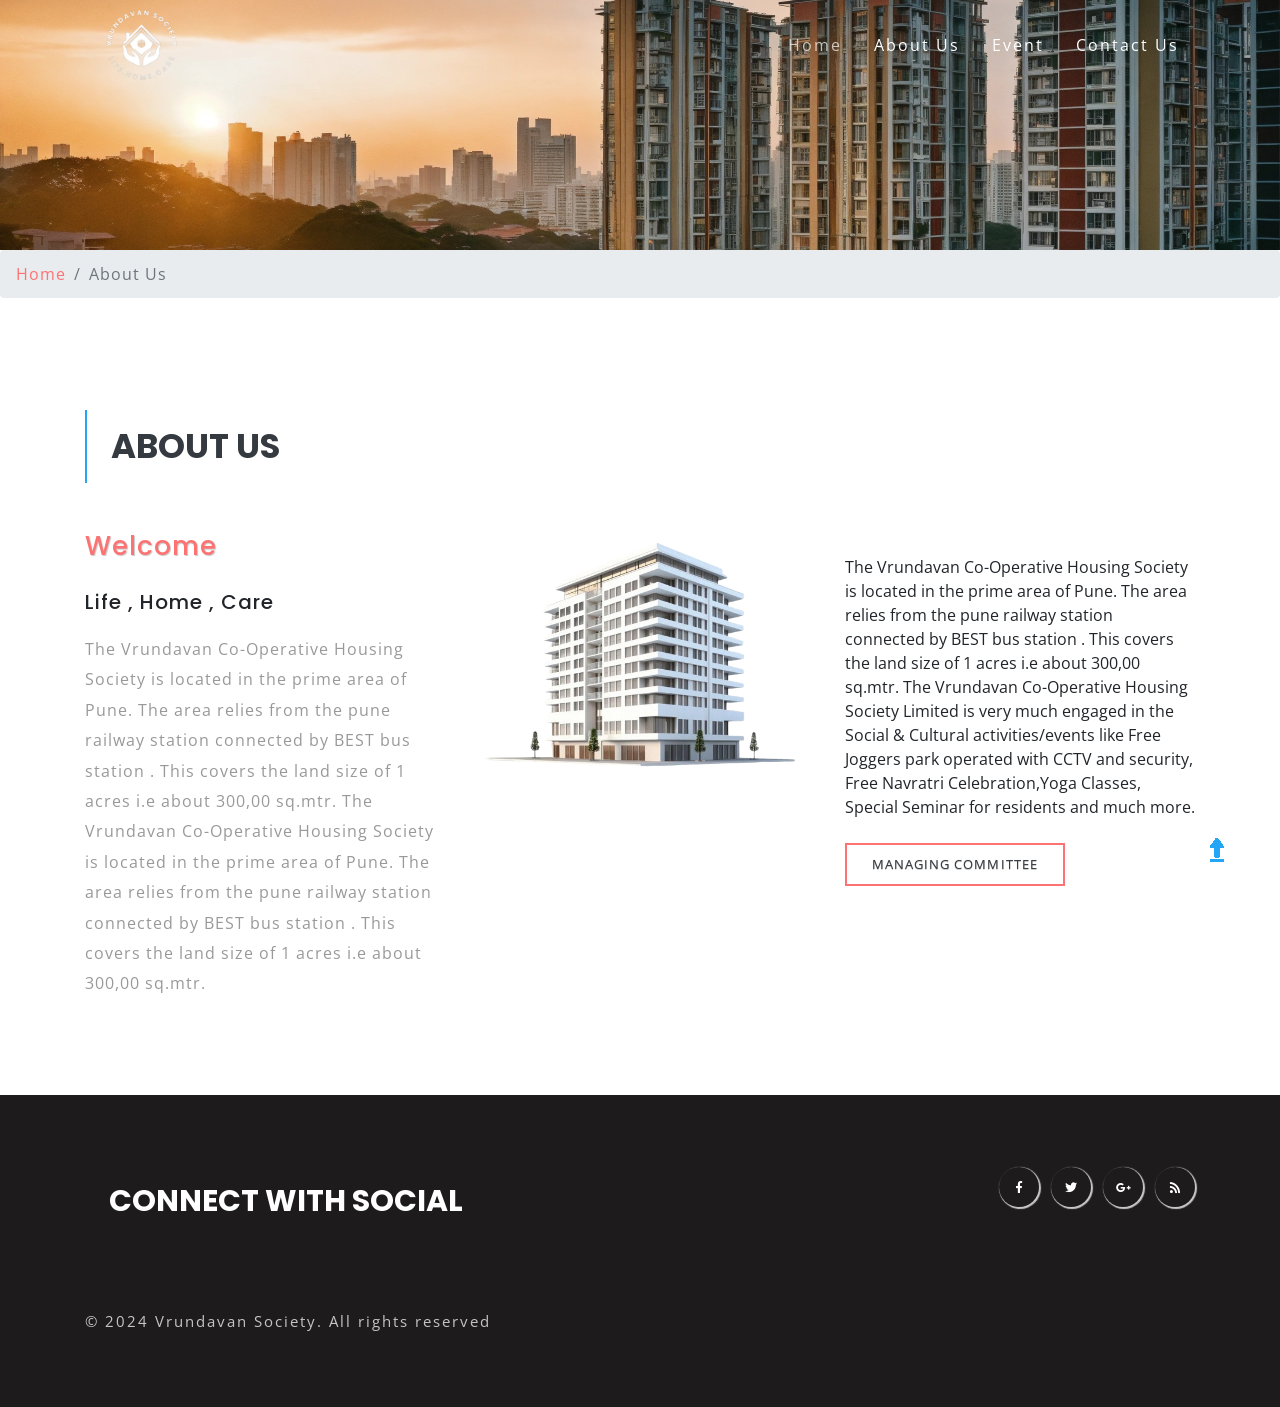
==== about.html @ 7ff6c99a "Upload Vrundavan Society website" ====
<!--
Author: W3layouts
Author URL: http://w3layouts.com
License: Creative Commons Attribution 3.0 Unported
License URL: http://creativecommons.org/licenses/by/3.0/
-->

<!DOCTYPE html>
<html lang="zxx">

<head>
	<title>Vrundavan Society Template | About Us :: W3layouts</title>
	<!-- Meta tag Keywords -->
	<meta name="viewport" content="width=device-width, initial-scale=1">
	<meta charset="UTF-8" />
	<meta name="keywords" content="Cleaning Services Responsive web template, Bootstrap Web Templates, Flat Web Templates, Android Compatible web template, Smartphone Compatible web template, free webdesigns for Nokia, Samsung, LG, SonyEricsson, Motorola web design" />
	<script>
		addEventListener("load", function () {
			setTimeout(hideURLbar, 0);
		}, false);

		function hideURLbar() {
			window.scrollTo(0, 1);
		}
	</script>
	<!-- //Meta tag Keywords -->

	<!-- Custom-Files -->
	<link rel="stylesheet" href="css/bootstrap.css">
	<!-- Bootstrap-Core-CSS -->
	<link rel="stylesheet" href="css/progresscircle.css">
	<!-- progress -->
	<link rel="stylesheet" href="css/style.css" type="text/css" media="all" />
	<!-- Style-CSS -->
	<link rel="stylesheet" href="css/fontawesome-all.css">
	<!-- Font-Awesome-Icons-CSS -->
	<!-- //Custom-Files -->

	<!-- Web-Fonts -->
	<link href="//fonts.googleapis.com/css?family=Open+Sans:300,300i,400,400i,600,600i,700,700i,800,800i&amp;subset=cyrillic,cyrillic-ext,greek,greek-ext,latin-ext,vietnamese"
	    rel="stylesheet">
	<link href="//fonts.googleapis.com/css?family=Poppins:100,100i,200,200i,300,300i,400,400i,500,500i,600,600i,700,700i,800,800i,900,900i&amp;subset=devanagari,latin-ext"
	    rel="stylesheet">
	<!-- //Web-Fonts -->

</head>

<body>
  <!-- header -->
  <header>
    <nav class="navbar navbar-expand-lg navbar-light py-0">
      <div class="container">
        <a class="navbar-brand" href="index.html">
          <img  style="height:90px; weight:110px" src="images/meeeee.png" alt="" class="img-fluid">
        </a>
        <button class="navbar-toggler ml-md-auto" type="button" data-toggle="collapse" data-target="#navbarSupportedContent"
            aria-controls="navbarSupportedContent" aria-expanded="false" aria-label="Toggle navigation">
          <span class="navbar-toggler-icon"></span>
        </button>

        <div class="collapse navbar-collapse" id="navbarSupportedContent">

          <ul class="navbar-nav ml-auto text-center">
            <li class="nav-item active">
              <a class="nav-link" href="index.html">Home
                
              </a>
            </li>
            <li class="nav-item">
              <a class="nav-link" href="about.html">About Us
              <span class="sr-only">(current)</span></a>
            </li>




            <li class="nav-item">
              <a class="nav-link" href="offers.html">Event</a>
            </li>
            <li class="nav-item">
              <a class="nav-link" href="contact.html">Contact Us</a>
            </li>


          </ul>
        </div>
      </div>
    </nav>
  </header>
  <!-- //header -->

	<!-- banner 2 -->
	<div class="banner2-w3ls">

	</div>
	<!-- //banner 2 -->
	<!-- page details -->
	<div class="breadcrumb-agile">
		<nav aria-label="breadcrumb">
			<ol class="breadcrumb">
				<li class="breadcrumb-item">
					<a href="index.html">Home</a>
				</li>
				<li class="breadcrumb-item active" aria-current="page">About Us</li>
			</ol>
		</nav>
	</div>
	<!-- //page details -->

  <!-- about -->
  <div class="about-w3ls-welcome py-5">
    <div class="container py-xl-5 py-lg-3">
      <h3 class="tittle mb-xl-5 mb-4 text-dark text-uppercase font-weight-bold pl-4 py-3">About Us</h3>
      <div class="row w3ls-welcome-grids">
        <div class="col-xl-4 w3l-welcome-left">
          <h4 class="mb-4 title-2-agiles">Welcome</h4>
          <h5>Life , Home , Care</h5>
          <p class="mt-3">The Vrundavan Co-Operative Housing Society is located in the prime area of Pune. The area relies from the pune
              railway station connected by BEST bus station . This covers the land size of 1 acres i.e about 300,00 sq.mtr.
            
            <span>The Vrundavan Co-Operative Housing Society is located in the prime area of Pune. The area relies from the pune
              railway station connected by BEST bus station . This covers the land size of 1 acres i.e about 300,00 sq.mtr.
             
            </span>
          </p>
        </div>
        <div class="col-xl-4 w3l-welcome-img my-xl-0 my-4 text-center">
          <img src="images/bulding.png" alt="" class="img-fluid">
        </div>
        <div class="col-xl-4 w3l-welcome-left">
          <h4 class="mb-4 title-2-agiles"></h4>
          <h5.</h5>
          <span>The Vrundavan Co-Operative Housing Society is located in the prime area of Pune. The area relies from the pune
              railway station connected by BEST bus station . This covers the land size of 1 acres i.e about 300,00 sq.mtr.
             The Vrundavan Co-Operative Housing Society Limited is very much engaged in the Social & Cultural activities/events like Free 
              Joggers park operated with CCTV and security, Free Navratri Celebration,Yoga Classes, Special Seminar for residents and much more.</span>
          </p>
          <div class="w3l-button">
            <a href="managing-committee.html" class="btn btn-sm animated-button victoria-two text-dark mt-4">Managing Committee</a>
          </div>
        </div>
      </div>
    </div>
  </div>
  <!-- //about -->

	

	

	

	<!-- footer -->
	<footer class="py-4">
		<div class="container py-xl-5 py-lg-3">
			<div class="row">
				<div class="col-md-8 footer-title">
						<h1 class="tittle text-white text-uppercase font-weight-bold pl-4 py-3">Connect with Social</h1>
				</div>
				<div class="col-md-4 logo-2 text-md-right text-center mt-md-0 mt-4">
					<!-- social icons -->
					<div class="social-icons text-md-right text-center">
						<ul class="list-unstyled">
							<li>
								<a href="#" class="fab fa-facebook-f icon-border facebook rounded-circle"> </a>
							</li>
							<li class="mx-2">
								<a href="#" class="fab fa-twitter icon-border twitter rounded-circle"> </a>
							</li>
							<li>
								<a href="#" class="fab fa-google-plus-g icon-border googleplus rounded-circle"> </a>
							</li>
							<li class="ml-2">
								<a href="#" class="fas fa-rss icon-border rss rounded-circle"> </a>
							</li>
						</ul>
					</div>
          <!-- //social icons -->
                </div>
              </div>
              <div class="row">


                <div class="col-md-8 copy">
                  <p class="mt-md-5 pt-md-4">&copy; 2024 Vrundavan Society. All rights reserved
                  </p>
                </div>
              </div>
            </div>
          </footer>
          <!-- //footer -->


	<!-- Js files -->
	<!-- JavaScript -->
	<script src="js/jquery-2.2.3.min.js"></script>
	<!-- Default-JavaScript-File -->

	<!-- progresscircle -->
	<script src="js/progresscircle.js"></script>
	<script>
		$('.circlechart').circlechart(); // Initialization
	</script>
	<!-- //progresscircle -->

	<!-- smooth scrolling -->
	<script src="js/SmoothScroll.min.js"></script>
	<!-- move-top -->
	<script src="js/move-top.js"></script>
	<!-- easing -->
	<script src="js/easing.js"></script>
	<!--  necessary snippets for few javascript files -->
	<script src="js/cleaning.js"></script>

	<script src="js/bootstrap.js"></script>
	<!-- Necessary-JavaScript-File-For-Bootstrap -->

	<!-- //Js files -->

</body>

</html>
---- css/progresscircle.css ----
.progress{
  width: 150px;
  height: 150px;
  line-height: 150px;
  background: none;
  margin: 0 auto;
  box-shadow: none;
  position: relative;
}
.progress:after{
  content: "";
  width: 100%;
  height: 100%;
  border-radius: 50%;
  border: 12px solid #fd7272;
  position: absolute;
  top: 0;
  left: 0;
}
.progress > span{
  width: 50%;
  height: 100%;
  overflow: hidden;
  position: absolute;
  top: 0;
  z-index: 1;
}
.progress .progress-left{
  left: 0;
}
.progress .progress-bar{
  width: 100%;
  height: 100%;
  background: none;
  border-width: 12px;
  border-style: solid;
  position: absolute;
  top: 0;
}
.progress .progress-left .progress-bar{
  left: 100%;
  border-top-right-radius: 80px;
  border-bottom-right-radius: 80px;
  border-left: 0;
  -webkit-transform-origin: center left;
  transform-origin: center left;
}
.progress .progress-right{
  right: 0;
}
.progress .progress-right .progress-bar{
  left: -100%;
  border-top-left-radius: 80px;
  border-bottom-left-radius: 80px;
  border-right: 0;
  -webkit-transform-origin: center right;
  transform-origin: center right;
  animation: loading-1 1.8s linear forwards;
}
.progress .progress-value{
  width: 90%;
  height: 90%;
  border-radius: 50%;
  background: #44484b;
  font-size: 24px;
  color: #fff;
  line-height: 135px;
  text-align: center;
  position: absolute;
  top: 5%;
  left: 5%;
}
.progress.blue .progress-bar{
  border-color: #049dff;
}
.progress.blue .progress-left .progress-bar{
  animation: loading-2 1.5s linear forwards 1.8s;
}
.progress.yellow .progress-bar{
  border-color: #ffac25;
}
.progress.yellow .progress-left .progress-bar{
  animation: loading-3 1s linear forwards 1.8s;
}
.progress.pink .progress-bar{
  border-color: #456acf;
}
.progress.pink .progress-left .progress-bar{
  animation: loading-4 0.4s linear forwards 1.8s;
}
.progress.green .progress-bar{
  border-color: #1abc9c;
}
.progress.green .progress-left .progress-bar{
  animation: loading-5 1.2s linear forwards 1.8s;
}
@keyframes loading-1{
  0%{
      -webkit-transform: rotate(0deg);
      transform: rotate(0deg);
  }
  100%{
      -webkit-transform: rotate(180deg);
      transform: rotate(180deg);
  }
}
@keyframes loading-2{
  0%{
      -webkit-transform: rotate(0deg);
      transform: rotate(0deg);
  }
  100%{
      -webkit-transform: rotate(144deg);
      transform: rotate(144deg);
  }
}
@keyframes loading-3{
  0%{
      -webkit-transform: rotate(0deg);
      transform: rotate(0deg);
  }
  100%{
      -webkit-transform: rotate(90deg);
      transform: rotate(90deg);
  }
}
@keyframes loading-4{
  0%{
      -webkit-transform: rotate(0deg);
      transform: rotate(0deg);
  }
  100%{
      -webkit-transform: rotate(36deg);
      transform: rotate(36deg);
  }
}
@keyframes loading-5{
  0%{
      -webkit-transform: rotate(0deg);
      transform: rotate(0deg);
  }
  100%{
      -webkit-transform: rotate(126deg);
      transform: rotate(126deg);
  }
}
@media only screen and (max-width: 990px){
  .progress{ margin-bottom: 20px; }
}
---- css/style.css ----
/*--
Author: W3layouts
Author URL: http://w3layouts.com
License: Creative Commons Attribution 3.0 Unported
License URL: http://creativecommons.org/licenses/by/3.0/
--*/
/* Reset Code */
body {
    padding: 0;
    margin: 0;
    background: #FFF;
    font-family: 'Open Sans', sans-serif;
}

body a {
    transition: 0.5s all;
    -webkit-transition: 0.5s all;
    -moz-transition: 0.5s all;
    -o-transition: 0.5s all;
    -ms-transition: 0.5s all;
    text-decoration: none;
}

body a:hover {
    text-decoration: none;
    transition: 0.5s all;
    -webkit-transition: 0.5s all;
    -moz-transition: 0.5s all;
    -o-transition: 0.5s all;
    -ms-transition: 0.5s all;
}

body a:focus,
a:hover {
    text-decoration: none;
}

input[type="button"],
input[type="submit"] {
    transition: 0.5s all;
    -webkit-transition: 0.5s all;
    -moz-transition: 0.5s all;
    -o-transition: 0.5s all;
    -ms-transition: 0.5s all;
}

input[type="button"]:hover,
input[type="submit"]:hover {
    transition: 0.5s all;
    -webkit-transition: 0.5s all;
    -moz-transition: 0.5s all;
    -o-transition: 0.5s all;
    -ms-transition: 0.5s all;
}

h1,
h2,
h3,
h4,
h5,
h6 {
    margin: 0;
    padding: 0;
    font-family: 'Poppins', sans-serif;
}

p {
    margin: 0;
    padding: 0;
    font-size: 16px;
    letter-spacing: 1px;
    line-height: 1.9;
    color: #999;
    font-family: 'Open Sans', sans-serif;
}

ul,
ol {
    margin: 0;
    padding: 0;
}

label {
    margin: 0;
}

a:focus,
a:hover {
    text-decoration: none;
    outline: none
}

/* //Reset Code */
/* bottom-to-top */
#toTop {
    display: none;
    text-decoration: none;
    position: fixed;
    bottom: 24px;
    right: 3%;
    overflow: hidden;
    z-index: 999;
    width: 32px;
    height: 38px;
    border: none;
    text-indent: 100%;
    background: url(../images/move-top.png) no-repeat 0px 0px;
}

#toTopHover {
    width: 32px;
    height: 32px;
    display: block;
    overflow: hidden;
    float: right;
    opacity: 0;
    -moz-opacity: 0;
    filter: alpha(opacity=0);
}

/* //bottom-to-top */
/* header */
header {
    position: absolute;
    z-index: 99;
    width: 100%;
}

/* logo */
a.navbar-brand i,
a.logo i {
    font-size: 35px;
    margin-right: 10px;
    color: #ed4f4f;
}

.navbar-light .navbar-brand,
a.logo {
    color: #fff;
    padding: 0;
    font-weight: 700;
    font-size: 35px;
}

/* //logo */
/* navigation */
.navbar-light .navbar-brand:hover,
.navbar-light .navbar-brand:focus {
    color: #fff;
}

.navbar-light .navbar-nav .nav-link {
    color: #fff;
    letter-spacing: 2px;
    font-size: 16px;
    padding: 0.5em 0;
}

.dropdown-item.active,
.dropdown-item:active {
    color: #dc3545;
    text-decoration: none;
    background-color: transparent;
}

.dropdown-item {
    font-size: 0.9em;
}

li.nav-item {
    margin: 0 1em;
}

li.login-list-w3ls.d-inline a {
    letter-spacing: 2px;
    font-size: 15px;
}

.navbar-light .navbar-nav .show>.nav-link,
.navbar-light .navbar-nav .active>.nav-link,
.navbar-light .navbar-nav .nav-link.show,
.navbar-light .navbar-nav .nav-link.active {
    color: #fff;
}

.navbar-light .navbar-nav .nav-link:hover,
.navbar-light .navbar-nav .nav-link:focus, li.nav-item.active {
    color: #fff;
    opacity: .7;
}

.dropdown-menu {
    left: -44px;
}

.dropdown-item.active,
.dropdown-item:active {
    color: #ed4f4f
}

/* //navigation */
/* //header */
/* banner */
.banner-w3-1,
.banner-w3-2,
.banner-w3-3 {
    min-height: 50vw;
}

.banner-w3-1 {
    background: url(../images/2ndimg.jpg)no-repeat center;
    -webkit-background-size: cover;
    -moz-background-size: cover;
  
    -o-background-size: cover;
    -ms-background-size: cover;
    background-size: cover;
}
.banner-w3-1:before{
  content: "";
  background-color: rgba(0, 0, 0, 0.5); /* Adjust the opacity by changing the last value (0.5) */
  position: absolute;
  top: 0;
  left: 0;
  width: 100%;
  height: 100%;
}

.banner-w3-2 {
    background: url(../images/1stimg.jpg)no-repeat center;
    -webkit-background-size: cover;
    -moz-background-size: cover;
    -o-background-size: cover;
    -ms-background-size: cover;
    background-size: cover;
}
.banner-w3-2:before{
  content: "";
  background-color: rgba(0, 0, 0, 0.5); /* Adjust the opacity by changing the last value (0.5) */
  position: absolute;
  top: 0;
  left: 0;
  width: 100%;
  height: 100%;
}

.banner-w3-3 {
    background: url(../images/3rdimg.jpg)no-repeat center;
    -webkit-background-size: cover;
    -moz-background-size: cover;
    -o-background-size: cover;
    -ms-background-size: cover;
    background-size: cover;
}
.banner-w3-3:before{
  content: "";
  background-color: rgba(0, 0, 0, 0.5); /* Adjust the opacity by changing the last value (0.5) */
  position: absolute;
  top: 0;
  left: 0;
  width: 100%;
  height: 100%;
}

.banner-text {
    padding-top: 20em;
}

p.movetxt {
    background: rgba(18, 17, 17, 0.56);
    padding: 10px;
    max-width: 840px;
    font-size: 15px;
    letter-spacing: 2px;
    margin: 0 auto;
}

/* text Slider */
#slider {
    box-shadow: none;
    -moz-box-shadow: none;
    -webkit-box-shadow: none;
    margin: 0 auto;
}

.rslides_tabs {
    list-style: none;
    padding: 0;
    background: rgba(0, 0, 0, .25);
    box-shadow: 0 0 1px rgba(255, 255, 255, .3), inset 0 0 5px rgba(0, 0, 0, 1.0);
    -moz-box-shadow: 0 0 1px rgba(255, 255, 255, .3), inset 0 0 5px rgba(0, 0, 0, 1.0);
    -webkit-box-shadow: 0 0 1px rgba(255, 255, 255, .3), inset 0 0 5px rgba(0, 0, 0, 1.0);
    font-size: 18px;
    list-style: none;
    margin: 0 auto 50px;
    max-width: 540px;
    padding: 10px 0;
    text-align: center;
    width: 100%;
}

.rslides_tabs li {
    display: inline;
    float: none;
    margin-right: 1px;
}

.rslides_tabs a {
    width: auto;
    line-height: 20px;
    padding: 9px 20px;
    height: auto;
    background: transparent;
    display: inline;
}

.rslides_tabs li:first-child {
    margin-left: 0;
}

.rslides_tabs .rslides_here a {
    background: rgba(255, 255, 255, .1);
    color: #fff;
    font-weight: bold;
}

.events {
    list-style: none;
}

.callbacks_container {
    position: relative;
}

.callbacks li {
    position: absolute;
    width: 100%;
    left: 0;
    top: 0;
}

.callbacks_tabs li {
    display: block;
    margin: 0.5em 0;
}

.callbacks_tabs a {
    height: 12px;
    width: 12px;
    display: inline-block;
    background: #fff;
    -webkit-border-radius: 50%;
    border-radius: 50%;
    -moz-border-radius: 50%;
    -ms-border-radius: 50%;
    -o-border-radius: 50%;
    position: relative;
    font-size: 0;
}

.callbacks_tabs a:after {
    content: "";
    position: absolute;
    width: 22px;
    height: 22px;
    border: 1px solid white;
    -webkit-border-radius: 50%;
    border-radius: 50%;
    -moz-border-radius: 50%;
    -ms-border-radius: 50%;
    -o-border-radius: 50%;
    top: -5px;
    left: -5px;
    -webkit-transform: scale(0);
    -moz-transform: scale(0);
    -o-transform: scale(0);
    transform: scale(0);
    -ms-transform: scale(0);
    -webkit-transition: .5s all;
    -moz-transition: .5s all;
    transition: .5s all;
}

.callbacks_here a:after {
    border-color: #fff;
    -webkit-transform: scale(1);
    -moz-transform: scale(1);
    -o-transform: scale(1);
    transform: scale(1);
    -ms-transform: scale(1);
}

#slider-pager a {
    display: inline-block;
}

#slider-pager span {
    float: left;
}

#slider-pager span {
    width: 100px;
    height: 15px;
    background: #fff;
    display: inline-block;
    border-radius: 30em;
    opacity: 0.6;
}

#slider-pager .rslides_here a {
    background: #FFF;
    border-radius: 30em;
    opacity: 1;
}

#slider-pager a {
    padding: 0;
}

#slider-pager li {
    display: inline-block;
}

.rslides {
    position: relative;
    list-style: none;
    overflow: hidden;
    padding: 0;
    margin: 0;
    width: 100%;
}

.rslides li {
    -webkit-backface-visibility: hidden;
    position: absolute;
    display: none;
    left: 0%;
    top: 0;
    width: 100%;
}

.rslides li {
    position: relative;
    display: block;
    float: none;
}

.rslides img {
    height: auto;
    border: 0;
}

.callbacks_tabs li {
    display: inline-block;
}

.callbacks li {
    position: absolute;
    width: 100%;
    left: 0;
    top: 0;
}

.callbacks_tabs li {
    display: inline-block;
    margin: 0 0.5em;
}

.callbacks_tabs a {
    height: 12px;
    width: 12px;
    display: inline-block;
    background: #fff;
    -webkit-border-radius: 50%;
    border-radius: 50%;
    -moz-border-radius: 50%;
    -ms-border-radius: 50%;
    -o-border-radius: 50%;
    position: relative;
    font-size: 0;
}

.callbacks_tabs a:after {
    content: "";
    position: absolute;
    width: 22px;
    height: 22px;
    border: 2px solid white;
    -webkit-border-radius: 50%;
    border-radius: 50%;
    -moz-border-radius: 50%;
    -ms-border-radius: 50%;
    -o-border-radius: 50%;
    top: -5px;
    left: -5px;
    -webkit-transform: scale(0);
    -moz-transform: scale(0);
    -o-transform: scale(0);
    transform: scale(0);
    -ms-transform: scale(0);
    -webkit-transition: .5s all;
    -moz-transition: .5s all;
    transition: .5s all;
}

.callbacks_here a:after {
    border-color: #fff;
    -webkit-transform: scale(1);
    -moz-transform: scale(1);
    -o-transform: scale(1);
    transform: scale(1);
    -ms-transform: scale(1);
}

.callbacks_tabs {
    list-style: none;
    position: absolute;
    left: 46.5%;
    bottom: 6%;
    z-index: 2;
    border-radius: 5px;
}

.banner-text h3 {
    font-size: 54px;
    position: relative;
}

.banner-text h3:before {
    content: "";
    position: absolute;
    top: -9%;
    background: #ed4f4f;
    width: 16%;
    height: 3px;
    left: 42%;
}

.banner-text h3 span {
    font-weight: 900;
}

p.movetxt span {
    color: #ed4f4f;
}

/* //text slider */
/* banner bottom */
h3.tittle, h2.tittle {
    font-size: 34px;
    border-left: 2px solid #22a6f5;
}

h3.tittle, h2.tittle span {
    display: block;
}

.circlechart {
    float: left;
    margin: 1em 2.4em;
}

.progress-w3ls {
    background: #04051a;
}

p.progress-texts {
    font-size: 18px;
}

/* //banner bottom */
/* middle section */
.middle-w3ls {
    background: url([data-uri])no-repeat bottom;
    -webkit-background-size: cover;
    -moz-background-size: cover;
    -o-background-size: cover;
    -ms-background-size: cover;
    background-size: cover;
}


p.white-forming {
    color: #eee;
}

h6.sec-text {
    font-size: 19px;
    letter-spacing: 1px;
}

h6.sec-text {
    font-size: 19px;
    letter-spacing: 1px;
    border-bottom: 2px solid #fd7272 !important;
    max-width: 156px;
}

/* Global Button Styles */
/* button */
a.animated-button:link,
a.animated-button:visited {
    position: relative;
    padding: 10px 25px;
    color: #fff;
    font-size: 13px;
    text-align: center;
    text-decoration: none;
    text-transform: uppercase;
    overflow: hidden;
    letter-spacing: .08em;
    border-radius: 0;
    z-index: 9;
    text-shadow: 0 0 1px rgba(0, 0, 0, 0.2), 0 1px 0 rgba(0, 0, 0, 0.2);
    -webkit-transition: all 1s ease;
    -moz-transition: all 1s ease;
    -o-transition: all 1s ease;
    transition: all 1s ease;
}

a.animated-button:link:after,
a.animated-button:visited:after {
    content: "";
    position: absolute;
    height: 0%;
    left: 50%;
    top: 50%;
    width: 150%;
    z-index: -1;
    -webkit-transition: all 0.75s ease 0s;
    -moz-transition: all 0.75s ease 0s;
    -o-transition: all 0.75s ease 0s;
    transition: all 0.75s ease 0s;
}

a.animated-button:link:hover,
a.animated-button:visited:hover {
    color: #FFF !important;
    text-shadow: none;
}

a.animated-button:link:hover:after,
a.animated-button:visited:hover:after {
    height: 450%;
}

/* Victoria Buttons */
a.animated-button.victoria-two {
    border: 2px solid #fd7272;
}

a.animated-button.victoria-two:after {
    background: #fd7272;
    -moz-transform: translateX(-50%) translateY(-50%) rotate(25deg);
    -ms-transform: translateX(-50%) translateY(-50%) rotate(25deg);
    -webkit-transform: translateX(-50%) translateY(-50%) rotate(25deg);
    transform: translateX(-50%) translateY(-50%) rotate(25deg);
}

/* //button */
/* //middle section */
/* services */
.icons-w3ls {
    background: #16293e;
}

.icons-w3ls i {
    font-size: 42px;
}

.icons-w3ls h5 {
    letter-spacing: 2px;
}

.icons-w3ls.mid-sec-agile {
    background: #22a6f5;
}

.icons-w3ls.mid-sec-agile h5 {
    font-size: 31px;
    font-weight: 900;
}

i.fas.fa-align-center.pt-4 {
    font-size: 45px;
}

/* //services */
/* posts */
.post-w3ls-bottom ul.list-unstyled li {
    display: inline-block;
}

.price-top {
    position: relative;
}

.price-top h3 {
    font-size: 26px;
    color: #fff;
    position: absolute;
    background: #4575bd;
    padding: 10px 25px;
    bottom: -35px;
    left: 40%;
    letter-spacing: 1px;
    text-align: center;
    font-weight: 600;
}

.price-top h3 span {
    display: block;
    font-weight: 100;
    font-size: 16px;
}

.post-w3ls-bottom {
    background: #fff;
}

.post-w3ls-bottom h4 {
    font-size: 23px;
    line-height: 1.4;
    letter-spacing: 1px;
}

.post-w3ls-bottom i {
    color: #fd7272;
}

.post-w3ls-bottom a {
    color: #999;
    letter-spacing: 1px;
    font-size: 15px;
}

.post-w3ls-bottom a:Hover {
    color: #000;
}

/* //posts */
/* mobile section */
.phone {
    position: relative;
    margin-top: 15px;
}

.phone .iphone5-screen {
    left: 8.2%;
    position: absolute;
    right: 8.2%;
    top: 14.5%;
}

.feature {
    background: url(../images/bg.jpg)no-repeat bottom;
    -webkit-background-size: cover;
    -moz-background-size: cover;
    -o-background-size: cover;
    -ms-background-size: cover;
    background-size: cover;
}

h3.text-mobile-w3 {
    font-size: 36px;
    letter-spacing: 1px;
}

li.list-agiles {
    font-size: 18px;
    letter-spacing: 1px;
}

.carousel-item.item-1 {
    background: url(../images/m1.jpg)no-repeat top;
    -webkit-background-size: cover;
    -moz-background-size: cover;
    -o-background-size: cover;
    -ms-background-size: cover;
    background-size: cover;
}

.carousel-item.item-2 {
    background: url(../images/m2.jpg)no-repeat top;
    -webkit-background-size: cover;
    -moz-background-size: cover;
    -o-background-size: cover;
    -ms-background-size: cover;
    background-size: cover;
}

.carousel-item.item-3 {
    background: url(../images/m3.jpg)no-repeat top;
    -webkit-background-size: cover;
    -moz-background-size: cover;
    -o-background-size: cover;
    -ms-background-size: cover;
    background-size: cover;
}

.carousel-item.item-4 {
    background: url(../images/m4.jpg)no-repeat top;
    -webkit-background-size: cover;
    -moz-background-size: cover;
    -o-background-size: cover;
    -ms-background-size: cover;
    background-size: cover;
}

.carousel-item {
    min-height: 348px;
}

/* //mobile section */
/* footer */
footer {
    background: #1d1b1b;
}

.copy p {
    color: #c5c5c5;
    letter-spacing: 2px;
    font-size: 15px;
}

.copy p a {
    color: #fd7272;
}

/*-- social-icons --*/
.social-icons ul li {
    display: inline-block;
}

.social-icons ul li a {
    font-size: 12px;
    color: #fff;
    line-height: 3.5;
    text-align: center;
    vertical-align: top;
    overflow: hidden;
    width: 40px;
    height: 40px;
    box-shadow: 1px 1px 1px 1px rgba(255, 255, 255, 0.76);
}

.icon-border {
    position: relative;
}

.icon-border::before,
.icon-border::after {
    display: block;
    position: absolute;
    top: 0;
    left: 0;
    width: 100%;
    height: 100%;
    content: "";
}

.icon-border::before {
    z-index: 1;
    -webkit-transition: box-shadow 0.3s;
    -moz-transition: box-shadow 0.3s;
    -o-transition: box-shadow 0.3s;
    -ms-transition: box-shadow 0.3s;
    transition: box-shadow 0.3s;
}

/* facebook */
.icon-border.facebook:hover::before {
    -webkit-box-shadow: inset 0 0 0 48px #3b5998;
    -moz-box-shadow: inset 0 0 0 48px #3b5998;
    -o-box-shadow: inset 0 0 0 48px #3b5998;
    -ms-box-shadow: inset 0 0 0 48px #3b5998;
    box-shadow: inset 0 0 0 48px #3b5998;
}

/* twitter */
.icon-border.twitter:hover::before {
    -webkit-box-shadow: inset 0 0 0 48px #4099ff;
    -moz-box-shadow: inset 0 0 0 48px #4099ff;
    -o-box-shadow: inset 0 0 0 48px #4099ff;
    -ms-box-shadow: inset 0 0 0 48px #4099ff;
    box-shadow: inset 0 0 0 48px #4099ff;
}

/* google plus */
.icon-border.googleplus:hover::before {
    -webkit-box-shadow: inset 0 0 0 48px #d34836;
    -moz-box-shadow: inset 0 0 0 48px #d34836;
    -o-box-shadow: inset 0 0 0 48px #d34836;
    -ms-box-shadow: inset 0 0 0 48px #d34836;
    box-shadow: inset 0 0 0 48px #d34836;
}

/* rss */
.icon-border.rss:hover::before {
    -webkit-box-shadow: inset 0 0 0 48px #ee802f;
    -moz-box-shadow: inset 0 0 0 48px #ee802f;
    -o-box-shadow: inset 0 0 0 48px #ee802f;
    -ms-box-shadow: inset 0 0 0 48px #ee802f;
    box-shadow: inset 0 0 0 48px #ee802f;
}

/*-- //social-icons --*/
.footer-title h1.tittle {
    font-size: 30px;
}

/* //footer */
/* Inner pages */
.banner2-w3ls {
    background: url(../images/1stimg.jpg) no-repeat center;
    background-size: cover;
    -webkit-background-size: cover;
    -o-background-size: cover;
    -ms-background-size: cover;
    -moz-background-size: cover;
    min-height: 300px;
}

/* page details */
.breadcrumb li a {
    color: #fd7272;
}

.breadcrumb li {
    letter-spacing: 1px;
    color: #000;
}

/* //page details */
/* contact page */
h4.title-2-agiles {
    font-size: 26px;
    color: #fd7272;
    letter-spacing: 1px;
    text-shadow: 1px 1px 1px rgba(0, 0, 0, 0.22);
}

.w3l_contact_form input[type="text"],
.w3l_contact_form input[type="email"],
.w3l_contact_form textarea {
    padding: 12px;
    font-size: 15px;
    letter-spacing: 1px;
}

.w3l_contact_form textarea {
    min-height: 13em;
    resize: none;
}

.w3l_contact_form input[type="submit"] {
    outline: none;
    padding: 12px 0;
    font-size: 16px;
    letter-spacing: 1px;
    border-radius: 4px;
    margin-top: 1em;
    color: #fff;
    background: #22a6f5;
    border: none;
    width: 100%;
    cursor: pointer;
    transition: 0.5s all;
    -webkit-transition: 0.5s all;
    -moz-transition: 0.5s all;
    -o-transition: 0.5s all;
    -ms-transition: 0.5s all;
}

.w3l_contact_form input[type="submit"]:hover {
    opacity: .8;
    transition: 0.5s all;
    -webkit-transition: 0.5s all;
    -moz-transition: 0.5s all;
    -o-transition: 0.5s all;
    -ms-transition: 0.5s all;
}

ul.contact_info li,
ul.contact_info li a {
    color: #999;
    font-size: 16px;
    letter-spacing: 1px;
}

ul.contact_info li a:hover {
    color: #5eca9f;
}

ul.contact_info li i {
    font-size: 18px;
    color: #000;
}

.w3ls_map iframe {
    width: 100%;
    min-height: 360px;
}

/* //contact page */
/* about page */
/* about section */
h4.title-2-agiles span {
    color: #22a6f5;
}

.w3l-welcome-left h5 {
    font-size: 20px;
    letter-spacing: 1px;
    line-height: 1.6;
}

/* //about section */
/* team */
.team-grids .team-img {
    overflow: hidden;
    position: relative;
    display: block;
}

.captn h4 {
    color: #fff;
    font-size: 26px;
    font-weight: 600;
}

.captn p {
    font-size: .9em;
    margin-top: 1em;
    color: #fff;
    line-height: 1.8em;
}

.team-grids .captn {
    display: inline-block;
    height: 100%;
    width: 100%;
    position: absolute;
    top: -100%;
    right: 0;
    background-color: rgba(0, 0, 0, 0.6);
    text-align: center;
    -o-transition: all 0.5s ease;
    -moz-transition: all 0.5s ease;
    -ms-transition: all 0.5s ease;
    -webkit-transition: all 0.5s ease;
    transition: all 0.5s ease;
}

.captn-top {
    padding: 5em 2em;
}

.team-img:hover .captn {
    width: 100%;
    top: 0%;
}

img.img-responsive {
    width: 100%;
}

.team .wthree-social-grids {
    background: #22a6f5;
    padding: 1em;
    -webkit-transform: scale(0);
    -moz-transform: scale(0);
    -o-transform: scale(0);
    -ms-transform: scale(0);
    transform: scale(0);
    -webkit-transition: 1s all;
    -moz-transition: 1s all;
    transition: 1s all;
}

.team-img:hover .wthree-social-grids {
    -webkit-transform: scale(1);
    -moz-transform: scale(1);
    -o-transform: scale(1);
    -ms-transform: scale(1);
    transform: scale(1);
}

.wthree-social-grids ul {
    padding: 0;
    margin: 0;
}

.wthree-social-grids ul li {
    display: inline-block;
}

.wthree-social-grids ul li a {
    color: #333;
    text-align: center;
}

.wthree-social-grids ul li a i,
.wthree-social-grids ul li a i,
.wthree-social-grids ul li a i {
    height: 30px;
    width: 30px;
    line-height: 28px;
    border: solid 1px #FFF;
    color: #FFF;
    transition: 0.5s all;
    -webkit-transition: 0.5s all;
    -moz-transition: 0.5s all;
    -o-transition: 0.5s all;
    -ms-transition: 0.5s all;
}

.wthree-social-grids ul li a i.fa-facebook-f:hover {
    background: #3b5998;
}

.wthree-social-grids ul li a i.fa-twitter:hover {
    background: #55acee;
}

.wthree-social-grids ul li a i.fa-rss:hover {
    background: #f26522;
}

/* //team */
/* //about page */
/* gallery page */
.agile_gallery_grids {
    padding: 0 2em;
}

.demo>li {
    list-style-type: none;
    margin: 2px;
    display: inline-block;
}

.demo>li img {
    width: 270px;
    cursor: pointer;
}

/*jquery.picEyes*/
.picshade {
    position: fixed;
    left: 0;
    top: 0;
    width: 100%;
    height: 100% !important;
    background-color: #000;
    opacity: 0.91;
    filter: alpha(opacity=91);
    z-index: 99;
    display: none;
}

.pictures_eyes_close {
    position: fixed;
    top: 30px;
    right: 30px;
    display: inline-block;
    width: 30px;
    height: 30px;
    background: url(../images/close.png) no-repeat;
    z-index: 100;
    display: none;
}

.pictures_eyes {
    position: fixed;
    width: 100%;
    left: 0;
    top: 0;
    z-index: 199;
    display: none;
}

.pictures_eyes_in {
    position: relative;
    text-align: center;
}

.pictures_eyes_in img {
    max-height: 500px;
    max-width: 700px;
}

.pictures_eyes_in .prev,
.pictures_eyes_in .next {
    position: absolute;
    top: 50%;
    width: 51px;
    height: 51px;
    cursor: pointer;
}

.pictures_eyes_in .prev {
    left: 35px;
    background: url(../images/left1.png) no-repeat;
}

.pictures_eyes_in .next {
    right: 35px;
    background: url(../images/right1.png) no-repeat;
}

.pictures_eyes_indicators {
    position: fixed;
    left: 0;
    bottom: 15px;
    width: 100%;
    text-align: center;
    z-index: 299;
}

.pictures_eyes_indicators a {
    display: inline-block;
    width: 50px;
    height: 50px;
    margin: 6px 3px 0 3px;
    border: 1px solid #ddd;
    border-radius: 10px;
    box-shadow: 0 0 2px #000;
    filter: alpha(opacity=50);
    opacity: 0.5;
    overflow: hidden;
}

.pictures_eyes_indicators img {
    height: 50px;
}

.pictures_eyes_indicators .current {
    filter: alpha(opacity=100);
    opacity: 1;
}

.gallery-grid1 {
    position: relative;
    overflow: hidden;
    cursor: pointer;
}

.gallery-grid1 .p-mask,
.row .product .vm-product-media-container .p-mask {
    opacity: 0;
    visibility: hidden;
    background: rgba(25, 24, 24, 0.8);
    bottom: 0%;
    position: absolute;
    padding: 1em 1em;
    width: 100%;
    -webkit-transform: translate3d(0px, 100%, 0px);
    -moz-transform: translate3d(0px, 100%, 0px);
    -ms-transform: translate3d(0px, 100%, 0px);
    -o-transform: translate3d(0px, 100%, 0px);
    transform: translate3d(0px, 100%, 0px);
    -webkit-transition: all .5s ease 0s;
    -moz-transition: all .5s ease 0s;
    transition: all .5s ease 0s;
    text-align: center;
    border-bottom: 5px solid #fd7272;
}

.gallery-grid1 .p-mask .p-desc {
    color: #a3a3a3;
    position: relative;
    display: block;
    margin-bottom: 10px;
    padding-bottom: 10px;
    font-size: 1em;
}

.gallery-grid1:hover .p-mask,
.row .product:hover .p-mask {
    opacity: 1;
    visibility: visible;
    -webkit-transform: translate3d(0px, 0px, 0px);
    -moz-transform: translate3d(0px, 0px, 0px);
    -ms-transform: translate3d(0px, 0px, 0px);
    -o-transform: translate3d(0px, 0px, 0px);
    transform: translate3d(0px, 0px, 0px);
}

.p-mask h4 {
    color: #fff;
    font-size: 1.2em;
    text-decoration: none;
    line-height: 1.8em;
    font-weight: 600;
    letter-spacing: 1px;
}

.p-mask p {
    color: #f5f5f5;
    font-size: 13px;
}

.pictures_eyes_in {
    position: relative;
    text-align: center;
}

.pictures_eyes_in img {
    width: 100%;
}

/* //gallery page */
/* responsive */
@media(max-width: 1280px) {
    .banner-text h3 {
        font-size: 48px;
    }

    p.movetxt {
        max-width: 760px;
        font-size: 14px;
    }

    .banner-text {
        padding-top: 19em;
    }

    .banner2-w3ls {
        min-height: 250px;
    }
}

@media(max-width: 1080px) {

    .banner-w3-1,
    .banner-w3-2,
    .banner-w3-3 {
        min-height: 54vw;
    }

    .banner-text h3 {
        font-size: 44px;
    }

    p.movetxt {
        max-width: 714px;
        font-size: 13px;
    }

    .banner-text {
        padding-top: 17em;
    }

    h3.tittle, h2.tittle {
        font-size: 30px;
    }

    p {
        font-size: 15px;
    }

    .icons-w3ls.mid-sec-agile h5 {
        font-size: 24px;
        margin-bottom: 9px;
    }

    .w3l-welcome-img img {
        width: 40%;
    }

    .captn h4 {
        font-size: 21px;
    }

    .captn p {
        font-size: .8em;
    }

    .captn-top {
        padding: 3.5em 2em;
    }

    .carousel-item {
        min-height: 397px;
    }
}

@media(max-width: 1024px) {
    .banner-text h3 {
        font-size: 40px;
    }

    p.movetxt {
        max-width: 640px;
        letter-spacing: 1px;
    }

    .banner-text {
        padding-top: 16em;
    }
}

@media(max-width: 991px) {
    button.navbar-toggler {
        background: #fff;
    }

    ul.navbar-nav {
        background: rgba(0, 0, 0, 0.85);
        padding: 1.5em 0;
    }

    a.navbar-brand img {
        width: 90%;
    }

    .banner-text h3 {
        font-size: 36px;
    }

    p.progress-texts {
        font-size: 14px;
    }

    .progress {
        width: 130px;
        height: 130px;
    }

    .progress .progress-value {
        font-size: 20px;
        line-height: 124px;
    }

    .icons-w3ls.mid-sec-agile h5 {
        font-size: 18px;
        margin-bottom: 12px;
    }

    .icons-w3ls h5 {
        letter-spacing: 1px;
        font-size: 17px;
    }

    p {
        font-size: 14px;
    }

    img.img-fluid.phone-img-w3ls {
        width: 40%;
    }

    h3.text-mobile-w3 {
        font-size: 32px;
    }

    li.list-agiles {
        font-size: 17px;
    }

    .post-w3ls-bottom h4 {
        font-size: 20px;
    }

    .copy p {
        font-size: 14px;
        text-align: center;
    }

    .banner-text {
        padding-top: 15em;
    }

    .captn-top {
        padding: 7.5em 2em;
    }

    .captn h4 {
        font-size: 26px;
    }

    .w3l-welcome-img img {
        width: 50%;
    }

    .demo>li img {
        width: 223px;
    }

    .w3ls_map iframe {
        min-height: 300px;
    }

    .carousel-item {
        min-height: 377px;
        background-size: contain;
        width: 41%;
        margin: 0 auto;
    }
}

@media(max-width: 900px) {
    .banner-text {
        padding-top: 13.5em;
    }

    .footer-title h1.tittle {
        font-size: 27px;
    }
}

@media(max-width: 800px) {
    a.navbar-brand img {
        width: 80%;
    }

    button.navbar-toggler {
        padding: 3px 8px;
    }

    .banner-text {
        padding-top: 12.5em;
    }

    .banner2-w3ls {
        min-height: 200px;
    }

    .captn-top {
        padding: 7em 2em;
    }
}

@media(max-width: 768px) {
    .banner-text {
        padding-top: 12em;
    }

    p.movetxt {
        max-width: 594px;
        font-size: 12px;
    }

    .banner-w3-1,
    .banner-w3-2,
    .banner-w3-3 {
        min-height: 60vw;
    }
}

@media(max-width: 736px) {
    .banner-text h3 {
        font-size: 29px;
    }

    p.movetxt {
        max-width: 469px;
        font-size: 9px;
    }

    .banner-text h3:before {
        top: -20%;
    }

    p.progress-texts {
        font-size: 15px;
    }

    .icons-w3ls.mid-sec-agile h5 {
        font-size: 24px;
    }

    img.img-fluid.phone-img-w3ls {
        width: 50%;
    }

    h3.text-mobile-w3 {
        font-size: 26px;
    }

    li.list-agiles {
        font-size: 15px;
    }

    h3.tittle, h2.tittle {
        font-size: 28px;
    }

    .copy {
        order: 2;
    }

    .w3l-welcome-img img {
        width: 70%;
    }

    .captn-top {
        padding: 4.5em 2em;
    }

    .demo>li img {
        width: 248px;
    }

    .carousel-item {
        min-height: 350px;
        width: 50%;
    }
}

@media(max-width: 667px) {
    .banner-text {
        padding-top: 11em;
    }

    h4.title-2-agiles {
        font-size: 23px;
    }

    ul.contact_info li,
    ul.contact_info li a {
        font-size: 15px;
    }
}

@media(max-width: 600px) {

    .banner-w3-1,
    .banner-w3-2,
    .banner-w3-3 {
        min-height: 74vw;
    }

    .banner-text {
        padding-top: 12em;
    }
}

@media(max-width: 568px) {
    .banner-text h3 {
        font-size: 27px;
    }

    .carousel-item {
        min-height: 360px;
        width: 51%;
    }
}

@media(max-width: 480px) {
    a.navbar-brand img {
        width: 70%;
    }

    .banner-w3-1,
    .banner-w3-2,
    .banner-w3-3 {
        min-height: 400px;
    }

    .banner-text h3 {
        font-size: 23px;
    }

    p.movetxt {
        font-size: 10px;
    }

    .banner-text h3:before {
        top: -30%;
    }

    .banner-text {
        padding-top: 11em;
    }

    .callbacks_tabs {
        left: 42.5%;
    }

    h3.tittle, h2.tittle {
        font-size: 24px;
    }

    p {
        font-size: 13px;
    }

    section.middle-w3ls h4 {
        font-size: 21px;
    }

    h6.sec-text {
        font-size: 17px;
        max-width: 140px;
    }

    p.white-forming {
        margin-top: 2em !important;
    }

    img.img-fluid.phone-img-w3ls {
        width: 64%;
    }

    h3.text-mobile-w3 {
        font-size: 24px;
        letter-spacing: 0px;
        line-height: 1.4;
    }

    .footer-title h1.tittle {
        font-size: 23px;
    }

    .banner2-w3ls {
        min-height: 160px;
    }

    .captn h4 {
        font-size: 23px;
    }

    .captn-top {
        padding: 3em 1em;
    }

    .demo>li img {
        width: 208px;
    }

    .p-mask h4 {
        font-size: 1.1em;
    }

    .p-mask p {
        font-size: 12px;
    }

    h4.title-2-agiles {
        font-size: 24px;
    }

    .carousel-item {
        min-height: 384px;
        width: 66%;
    }
}

@media(max-width: 440px) {
    .banner-text h3 {
        font-size: 22px;
    }

    .team-grids {
        padding: 0 .5em;
    }

    .demo>li img {
        width: 394px;
    }

    .carousel-item {
        min-height: 346px;
    }
}

@media(max-width: 414px) {
    .banner-text h3 {
        line-height: 1.4;
        margin-bottom: 10px !important;
    }

    img.img-fluid.phone-img-w3ls {
        width: 76%;
    }

    .copy p {
        font-size: 13px;
    }

    a.logo-footer img {
        width: 44%;
    }

    .banner-text h3:before {
        top: -16%;
    }

    .captn h4 {
        font-size: 21px;
    }

    .captn-top {
        padding: 2em 1em;
    }

    .carousel-item {
        min-height: 384px;
        width: 78%;
    }
}

@media(max-width: 384px) {
    .banner-text {
        padding-top: 10em;
    }

    img.img-fluid.phone-img-w3ls {
        width: 82%;
    }

    h3.text-mobile-w3 {
        font-size: 22px;
    }

    .price-top h3 {
        left: 36%;
    }

    .team-grids {
        padding: 0 1em;
        flex: 0 0 100%;
        max-width: 100%;
    }

    .captn h4 {
        font-size: 24px;
    }

    .captn-top {
        padding: 7em 3em;
    }

    .team-grids:nth-child(2),
    .team-grids:nth-child(3),
    .team-grids:nth-child(4) {
        margin-top: 2em !important;
    }

    .w3l-welcome-img img {
        width: 80%;
    }

    h4.title-2-agiles {
        font-size: 22px;
    }

    .w3l_contact_form input[type="text"],
    .w3l_contact_form input[type="email"],
    .w3l_contact_form textarea {
        font-size: 14px;
    }

    .w3l_contact_form textarea {
        min-height: 11em;
    }

    .w3ls_map iframe {
        min-height: 250px;
    }

    .carousel-item {
        min-height: 378px;
        width: 84%;
    }
}

@media(max-width: 320px) {
    a.navbar-brand img {
        width: 60%;
    }

    .banner-text h3 {
        font-size: 20px;
    }

    p.movetxt {
        font-size: 9px;
    }

    .banner-text {
        padding-top: 9em;
    }

    .banner-w3-1,
    .banner-w3-2,
    .banner-w3-3 {
        min-height: 370px;
    }

    .callbacks_tabs {
        left: 35.5%;
    }

    h3.tittle, h2.tittle {
        font-size: 21px;
    }

    section.middle-w3ls h4 {
        font-size: 18px;
    }

    h6.sec-text {
        font-size: 16px;
        max-width: 134px;
    }

    .icons-w3ls.mid-sec-agile h5 {
        font-size: 20px;
    }

    .icons-w3ls.mid-sec-agile h5 {
        font-size: 21px;
    }

    .price-top h3 {
        left: 30%;
    }

    .post-w3ls-bottom h4 {
        font-size: 19px;
    }

    .post-w3ls-bottom a {
        font-size: 14px;
    }

    .footer-title h1.tittle {
        font-size: 19px;
    }

    .social-icons ul li a {
        line-height: 3;
        width: 35px;
        height: 35px;
    }

    .copy p {
        letter-spacing: 1px;
    }

    .banner2-w3ls {
        min-height: 120px;
    }

    .captn-top {
        padding: 5.5em 3em;
    }

    h4.title-2-agiles {
        font-size: 19px;
    }

    ul.contact_info li,
    ul.contact_info li a {
        font-size: 13px;
    }

    ul.contact_info li i {
        font-size: 16px;
    }

    .w3l_contact_form input[type="text"],
    .w3l_contact_form input[type="email"],
    .w3l_contact_form textarea {
        font-size: 13px;
    }

    .carousel-item {
        min-height: 378px;
    }
}

/* //responsive */
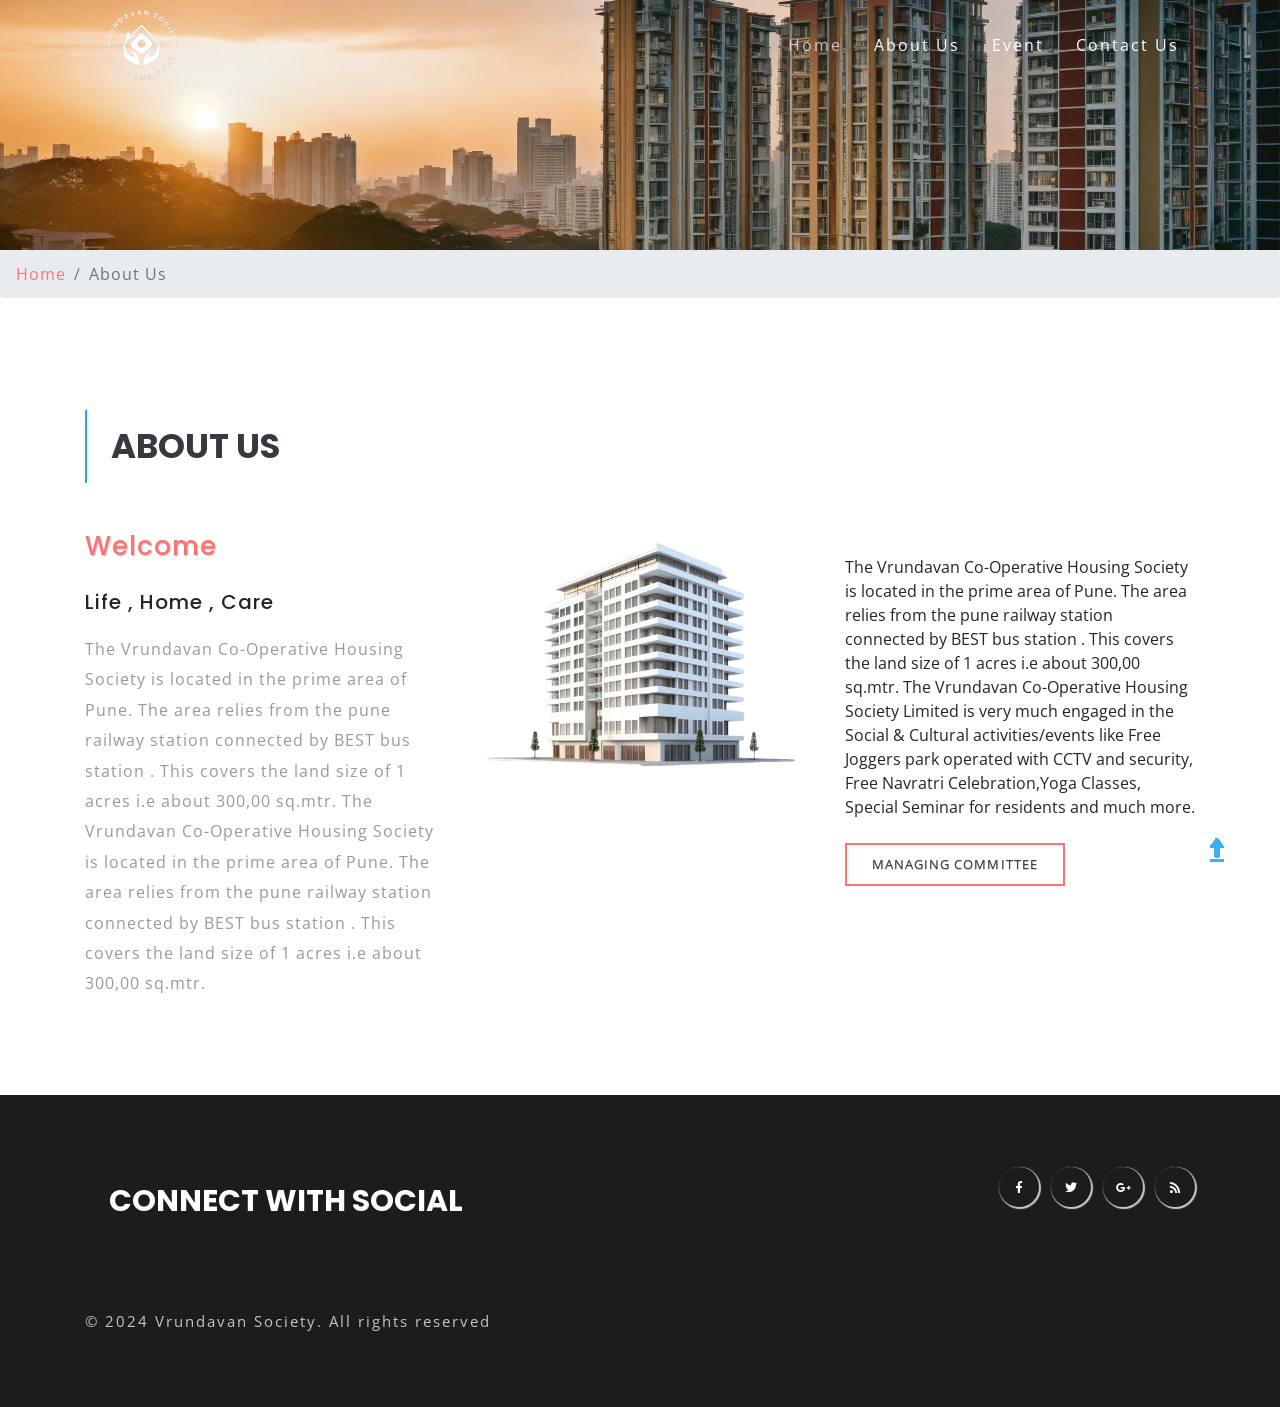
==== commit 2b6e7e5c: "Fix HTTPS links for GitHub Pages" ====
--- a/about.html
+++ b/about.html
@@ -37,9 +37,9 @@
 	<!-- //Custom-Files -->
 
 	<!-- Web-Fonts -->
-	<link href="//fonts.googleapis.com/css?family=Open+Sans:300,300i,400,400i,600,600i,700,700i,800,800i&amp;subset=cyrillic,cyrillic-ext,greek,greek-ext,latin-ext,vietnamese"
+	<link href="https://fonts.googleapis.com/css?family=Open+Sans:300,300i,400,400i,600,600i,700,700i,800,800i&amp;subset=cyrillic,cyrillic-ext,greek,greek-ext,latin-ext,vietnamese"
 	    rel="stylesheet">
-	<link href="//fonts.googleapis.com/css?family=Poppins:100,100i,200,200i,300,300i,400,400i,500,500i,600,600i,700,700i,800,800i,900,900i&amp;subset=devanagari,latin-ext"
+	<link href="https://fonts.googleapis.com/css?family=Poppins:100,100i,200,200i,300,300i,400,400i,500,500i,600,600i,700,700i,800,800i,900,900i&amp;subset=devanagari,latin-ext"
 	    rel="stylesheet">
 	<!-- //Web-Fonts -->
 
